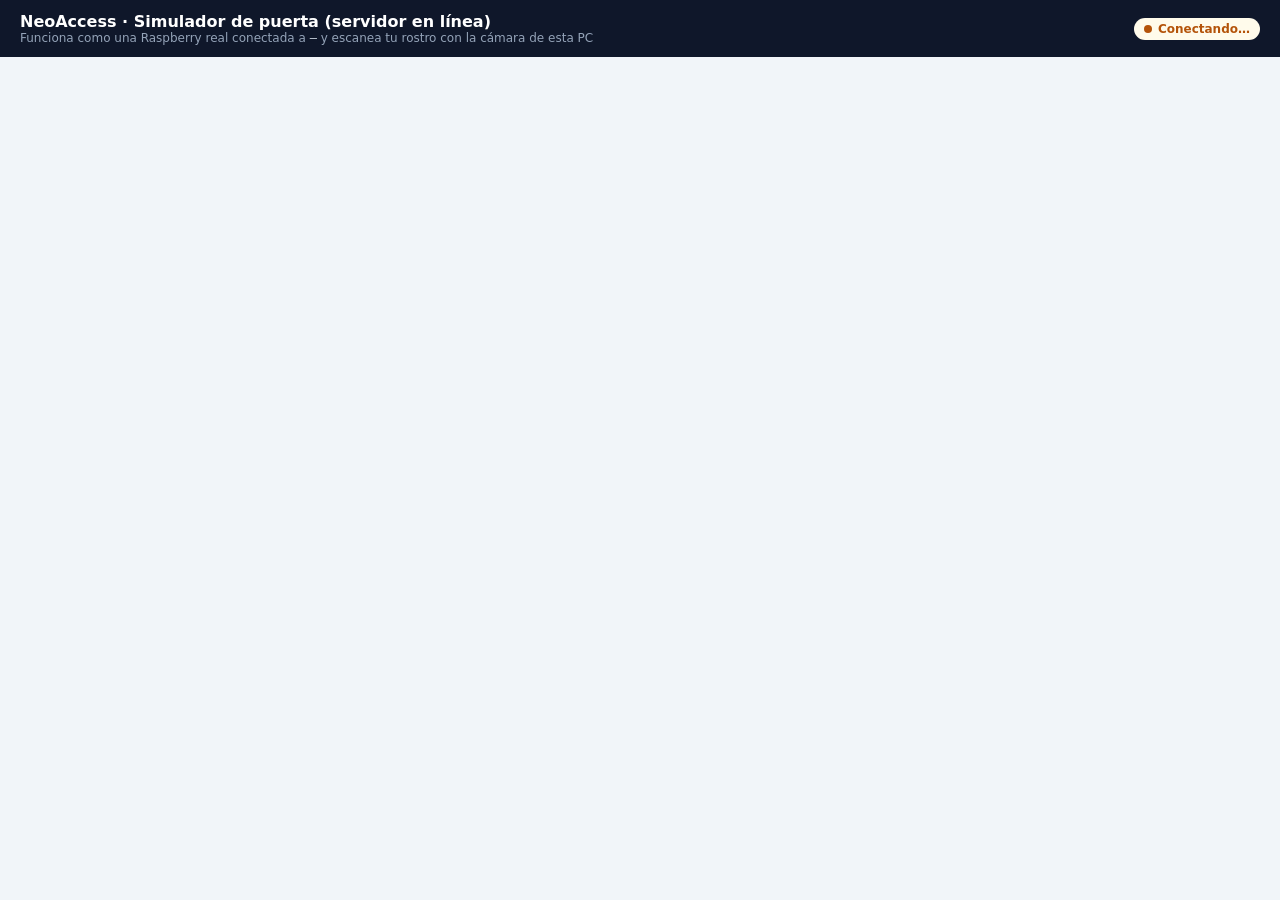
==== tools/simulador_servidor.html @ e0760919 "Simulador de puerta para el servidor en línea con escaneo real de rostro; importar base al servidor;" ====
<!DOCTYPE html>
<html lang="es">
<head>
<meta charset="utf-8">
<meta name="viewport" content="width=device-width, initial-scale=1">
<title>NeoAccess · Simulador (servidor en línea)</title>
<style>

  :root { --bg:#f1f5f9; --card:#fff; --line:#e2e8f0; --text:#0f172a; --muted:#64748b;
          --ok:#059669; --ok-bg:#ecfdf5; --bad:#dc2626; --bad-bg:#fef2f2; --warn:#b45309; --warn-bg:#fffbeb; }
  * { box-sizing:border-box; }
  body { margin:0; font-family: system-ui, -apple-system, "Segoe UI", Roboto, sans-serif; background:var(--bg); color:var(--text); font-size:14px; }
  header { background:#0f172a; color:#fff; padding:12px 20px; display:flex; align-items:center; gap:12px; flex-wrap:wrap; }
  header h1 { font-size:16px; margin:0; font-weight:700; }
  header .sub { color:#94a3b8; font-size:12px; }
  header .der { margin-left:auto; display:flex; gap:8px; align-items:center; flex-wrap:wrap; }
  main { display:grid; grid-template-columns: 300px 1fr 340px; gap:16px; padding:16px 20px; max-width:1400px; margin:0 auto; }
  @media (max-width:1100px) { main { grid-template-columns:1fr; } }
  .card { background:var(--card); border:1px solid var(--line); border-radius:12px; padding:16px; }
  .card h2 { font-size:13px; margin:0 0 10px; text-transform:uppercase; letter-spacing:.04em; color:var(--muted); }
  select, input, button { font:inherit; }
  select, input[type=text], input[type=time] { padding:7px 9px; border:1px solid #cbd5e1; border-radius:8px; background:#fff; }
  button { cursor:pointer; border-radius:8px; border:1px solid #cbd5e1; background:#fff; padding:7px 12px; }
  button:hover { background:#f8fafc; }
  button.prim { background:#0f172a; color:#fff; border-color:#0f172a; }
  button.prim:hover { background:#1e293b; }
  .chip { display:inline-flex; align-items:center; gap:6px; padding:4px 10px; border-radius:999px; font-size:12px; font-weight:600; }
  .chip .p { width:8px; height:8px; border-radius:50%; background:currentColor; }
  .on { background:var(--ok-bg); color:var(--ok); } .off { background:var(--bad-bg); color:var(--bad); } .wait { background:var(--warn-bg); color:var(--warn); }

  /* Puerta */
  .marco { margin:4px auto 0; z-index:1; width:190px; height:290px; border:10px solid #475569; border-bottom:0; border-radius:6px 6px 0 0; position:relative; background:#cbd5e1; perspective:600px; }
  .hoja { position:absolute; inset:0; background:linear-gradient(135deg,#94a3b8,#64748b); transform-origin:left center; transition:transform .6s ease; display:flex; align-items:center; justify-content:flex-end; padding-right:14px; }
  .hoja::before { content:""; position:absolute; inset:18px 18px 150px; border:2px solid rgba(255,255,255,.25); border-radius:4px; }
  .hoja::after { content:""; position:absolute; inset:160px 18px 18px; border:2px solid rgba(255,255,255,.25); border-radius:4px; }
  .abierta .hoja { transform:rotateY(-62deg); }
  .manija { width:10px; height:34px; border-radius:6px; background:#e2e8f0; box-shadow:0 1px 2px rgba(0,0,0,.4); }
  .lector { position:absolute; top:40px; right:-58px; width:44px; height:70px; background:#1e293b; border-radius:8px; display:flex; flex-direction:column; align-items:center; justify-content:space-around; padding:6px 0; }
  .cam { width:14px; height:14px; border-radius:50%; background:#0b1220; border:2px solid #334155; }
  .leds { display:flex; gap:6px; }
  .led { width:10px; height:10px; border-radius:50%; background:#334155; }
  .led.verde.encendido { background:#22c55e; box-shadow:0 0 10px #22c55e; }
  .led.rojo.encendido { background:#ef4444; box-shadow:0 0 10px #ef4444; }
  .estado-puerta { text-align:center; font-weight:700; font-size:15px; position:relative; z-index:2; background:#fff; padding-top:6px; }
  .fila { display:flex; gap:8px; align-items:center; flex-wrap:wrap; margin-top:10px; }
  .dato { display:flex; justify-content:space-between; font-size:12px; padding:4px 0; border-bottom:1px dashed var(--line); }
  .dato span:first-child { color:var(--muted); }
  code { font-family: ui-monospace, Consolas, monospace; font-size:12px; }

  /* Personas */
  .tabs { display:flex; gap:6px; margin-bottom:10px; flex-wrap:wrap; }
  .tabs button.activo { background:#0f172a; color:#fff; border-color:#0f172a; }
  .lista { max-height:430px; overflow:auto; border:1px solid var(--line); border-radius:10px; }
  .persona { display:flex; align-items:center; gap:10px; padding:9px 12px; border-bottom:1px solid var(--line); }
  .persona:last-child { border-bottom:0; }
  .persona .n { font-weight:600; }
  .persona .m { color:var(--muted); font-size:12px; }
  .persona button { margin-left:auto; white-space:nowrap; }
  .tag { font-size:10px; padding:2px 6px; border-radius:6px; background:#eef2ff; color:#4338ca; font-weight:600; }
  .tag.gris { background:#f1f5f9; color:#64748b; }
  .hora-box { background:#f8fafc; border:1px solid var(--line); border-radius:10px; padding:10px 12px; margin-bottom:12px; }
  .hora-box label { margin-right:12px; }

  /* Resultado y bitácora */
  .resultado { border-radius:10px; padding:12px; margin-bottom:12px; display:none; }
  .resultado.permitido { display:block; background:var(--ok-bg); border:1px solid #a7f3d0; }
  .resultado.denegado { display:block; background:var(--bad-bg); border:1px solid #fecaca; }
  .resultado .t { font-weight:700; font-size:15px; }
  .bit { max-height:300px; overflow:auto; }
  .ev { padding:7px 0; border-bottom:1px solid var(--line); font-size:12px; }
  .ev .h { color:var(--muted); font-family:ui-monospace,Consolas,monospace; margin-right:6px; }
  .ev .d { color:var(--muted); margin-top:2px; }
  .ev.permitido .tt { color:var(--ok); } .ev.denegado .tt { color:var(--bad); } .ev.aviso .tt { color:var(--warn); } .ev.remoto .tt { color:#4338ca; }
  table { width:100%; border-collapse:collapse; font-size:12px; }
  td, th { padding:5px 4px; border-bottom:1px solid var(--line); text-align:left; vertical-align:top; }
  th { color:var(--muted); font-weight:600; }
  tr.ahora td { background:var(--ok-bg); }
  .nota { font-size:11px; color:var(--muted); margin-top:8px; }
  /* Cámara */
  .camara { position:relative; background:#0b1220; border-radius:10px; overflow:hidden; aspect-ratio:4/3; }
  .camara video { width:100%; height:100%; object-fit:cover; transform:scaleX(-1); }
  .camara .aviso { position:absolute; inset:0; display:flex; align-items:center; justify-content:center; color:#cbd5e1; text-align:center; padding:20px; font-size:13px; }
  .camara .cuenta { position:absolute; inset:0; display:none; align-items:center; justify-content:center; font-size:72px; font-weight:800; color:#fff; text-shadow:0 2px 10px rgba(0,0,0,.6); }
  .camara.escaneando { outline:4px solid #38bdf8; outline-offset:-4px; }
  .barra { height:4px; background:#38bdf8; width:0; transition:width .2s linear; }
  details summary { cursor:pointer; font-weight:600; margin:14px 0 8px; }
  #config-box { max-width:720px; margin:30px auto; }
  #config-box textarea { width:100%; min-height:180px; font-family:ui-monospace,Consolas,monospace; font-size:12px; padding:10px; border:1px solid #cbd5e1; border-radius:8px; margin-top:8px; }
  ol li { margin:4px 0; }
</style>
</head>
<body>
<header>
  <div>
    <h1>NeoAccess · Simulador de puerta (servidor en línea)</h1>
    <div class="sub">Funciona como una Raspberry real conectada a <code id="h-srv" style="color:#cbd5e1">—</code> y escanea tu rostro con la cámara de esta PC</div>
  </div>
  <div class="der">
    <button id="btn-cambiar" style="display:none">🔁 Cambiar puerta</button>
    <span id="chip-red" class="chip wait"><span class="p"></span><span>Conectando…</span></span>
  </div>
</header>

<!-- Sin configurar: pegar el config.json del panel -->
<section id="config-box" class="card" style="display:none">
  <h2>Conectar esta puerta simulada al servidor</h2>
  <ol>
    <li>Entra al panel del servidor (<code>https://stem.itsoeh.edu.mx</code>) como administrador.</li>
    <li><b>Dispositivos → Agregar</b>: ID que empiece con <code>SIM-</code> (p. ej. <code>SIM-LCS</code>) y el laboratorio que quieras simular.</li>
    <li>En esa puerta pulsa <b>Vincular</b> y descarga el <code>config.json</code>.</li>
    <li>Elige el archivo aquí o pega su contenido:</li>
  </ol>
  <input type="file" id="config-archivo" accept=".json,application/json">
  <textarea id="config-texto" placeholder='{"dispositivo_id": "SIM-LCS", "token_api": "...", "servidor_url": "https://stem.itsoeh.edu.mx", ...}'></textarea>
  <div class="fila">
    <button class="prim" id="btn-config">Conectar</button>
    <button id="btn-config-cancelar" style="display:none">Cancelar</button>
    <span id="config-error" style="color:var(--bad)"></span>
  </div>
  <p class="nota">El config.json tiene el token de la puerta: se guarda solo en esta PC (tools/simulador_servidor_datos/, fuera de Git).</p>
</section>

<main id="principal" style="display:none">
  <!-- Puerta -->
  <section class="card">
    <h2>La puerta</h2>
    <div id="marco" class="marco">
      <div class="hoja"><div class="manija"></div></div>
      <div class="lector"><div class="cam" title="Cámara"></div><div class="leds"><div id="led-v" class="led verde"></div><div id="led-r" class="led rojo"></div></div></div>
    </div>
    <div id="estado-puerta" class="estado-puerta">🔒 Bloqueada</div>
    <div style="margin-top:14px">
      <div class="dato"><span>Dispositivo</span><code id="d-id">—</code></div>
      <div class="dato"><span>Laboratorio</span><code id="d-lab">—</code></div>
      <div class="dato"><span>Rostros en la copia local</span><span id="d-rostros">—</span></div>
      <div class="dato"><span>Pendientes por enviar</span><span id="d-pend">0</span></div>
      <div class="dato"><span>Última sincronización</span><span id="d-sync">—</span></div>
      <div class="dato"><span>Motor facial</span><span id="d-motor">—</span></div>
    </div>
    <div class="fila">
      <button id="btn-red">📴 Desconectar Wi-Fi</button>
      <button id="btn-sync">🔄 Sincronizar</button>
    </div>
    <p class="nota">Desde el panel del servidor (Dispositivos → 🔑) puedes abrir esta puerta a distancia y verás cómo se abre aquí.</p>
  </section>

  <!-- Cámara -->
  <section class="card">
    <h2>Escanear rostro</h2>
    <div class="hora-box">
      <label><input type="radio" name="modo" value="real" checked> Hora real</label>
      <label><input type="radio" name="modo" value="personalizado"> Simular día y hora:</label>
      <select id="dia"></select>
      <input type="time" id="hora" value="08:00">
      <div class="nota">La decisión usa el día y hora elegidos; el registro en la plataforma se guarda con la hora real.</div>
    </div>
    <div id="camara" class="camara">
      <video id="video" autoplay playsinline muted></video>
      <div id="cam-aviso" class="aviso">Pulsa “Encender cámara”.</div>
      <div id="cuenta" class="cuenta"></div>
    </div>
    <div class="barra" id="barra"></div>
    <div class="fila">
      <button id="btn-camara">📷 Encender cámara</button>
      <button class="prim" id="btn-escanear" disabled>🙂 Escanear rostro</button>
    </div>
    <div id="scan-estado" class="nota"></div>
    <p class="nota">Igual que la puerta: cuenta regresiva de 3 s, toma la foto y busca tu rostro hasta 8 s. La foto no se guarda: solo se compara su vector con los rostros registrados en el servidor.</p>

    <details>
      <summary>Sin cámara: elegir quién llega</summary>
      <div class="fila" style="margin:0 0 10px">
        <input type="text" id="buscar" placeholder="Buscar por nombre, matrícula o grupo…" style="flex:1; min-width:200px">
        <button id="btn-desconocido">👤 Persona desconocida</button>
      </div>
      <div class="lista" id="lista"></div>
      <p class="nota">Solo aparecen quienes tienen rostro registrado en el servidor (es lo que la puerta descarga).</p>
    </details>
  </section>

  <!-- Resultado, bitácora, horario -->
  <section>
    <div id="resultado" class="resultado"></div>
    <div class="card" style="margin-bottom:16px">
      <h2>Lo que va pasando</h2>
      <div class="bit" id="bitacora"></div>
    </div>
    <div class="card">
      <h2>Clases en este laboratorio</h2>
      <div id="horario" class="bit"></div>
    </div>
  </section>
</main>

<script>
const $ = id => document.getElementById(id);
const esc = s => String(s ?? "").replace(/[&<>"']/g, c => ({ "&":"&amp;", "<":"&lt;", ">":"&gt;", '"':"&quot;", "'":"&#39;" }[c]));
const TIPOS = { docente: "Docente", alumno: "Alumno", personal_limpieza: "Limpieza" };
let PERSONAS = [], ESTADO = null, DIAS = [], STREAM = null, ESCANEANDO = false, CAMBIANDO = false, ROSTROS = -1;

async function api(ruta, cuerpo) {
  const r = await fetch(ruta, cuerpo === undefined ? {} : { method: "POST", headers: { "Content-Type": "application/json" }, body: JSON.stringify(cuerpo) });
  const d = await r.json();
  if (!r.ok) throw new Error(d.error || r.statusText);
  return d;
}
const esperar = ms => new Promise(r => setTimeout(r, ms));

function momento() {
  const modo = document.querySelector('input[name="modo"]:checked').value;
  return { modo, dia: $("dia").value, hora: $("hora").value || "08:00" };
}

// ---------- config.json de la puerta ----------
$("config-archivo").onchange = async e => { const f = e.target.files[0]; if (f) $("config-texto").value = await f.text(); };
$("btn-config").onclick = async () => {
  $("config-error").textContent = "";
  try {
    await api("/api/config", { texto: $("config-texto").value });
    $("config-texto").value = ""; CAMBIANDO = false; ROSTROS = -1; refrescar();
  } catch (e) { $("config-error").textContent = e.message; }
};
$("btn-cambiar").onclick = () => { CAMBIANDO = true; refrescar(); };
$("btn-config-cancelar").onclick = () => { CAMBIANDO = false; refrescar(); };

// ---------- cámara ----------
$("btn-camara").onclick = async () => {
  if (STREAM) {
    STREAM.getTracks().forEach(t => t.stop()); STREAM = null; $("video").srcObject = null;
    $("cam-aviso").style.display = "flex"; $("cam-aviso").textContent = "Cámara apagada.";
    $("btn-camara").textContent = "📷 Encender cámara"; $("btn-escanear").disabled = true; return;
  }
  try {
    STREAM = await navigator.mediaDevices.getUserMedia({ video: { width: 640, height: 480 }, audio: false });
    $("video").srcObject = STREAM; $("cam-aviso").style.display = "none";
    $("btn-camara").textContent = "⏹ Apagar cámara"; $("btn-escanear").disabled = false;
  } catch (e) { $("cam-aviso").textContent = "No se pudo usar la cámara (" + e.message + "). Usa la opción sin cámara."; }
};

function foto() {
  const v = $("video"), c = document.createElement("canvas");
  c.width = v.videoWidth || 640; c.height = v.videoHeight || 480;
  c.getContext("2d").drawImage(v, 0, 0, c.width, c.height);
  return c.toDataURL("image/jpeg", 0.85);
}

$("btn-escanear").onclick = async () => {
  if (ESCANEANDO || !STREAM) return;
  ESCANEANDO = true; $("btn-escanear").disabled = true; $("resultado").className = "resultado";
  const cuenta = $("cuenta"), estado = $("scan-estado");
  try {
    cuenta.style.display = "flex";
    for (let i = 3; i > 0; i--) { cuenta.textContent = i; estado.textContent = "Mira a la cámara…"; await esperar(1000); }
    cuenta.style.display = "none";
    $("camara").classList.add("escaneando");
    const inicio = Date.now(), fin = inicio + 8000;
    let r = null;
    while (Date.now() < fin) {
      $("barra").style.width = Math.min(100, (Date.now() - inicio) / 80) + "%";
      estado.textContent = "Buscando rostro…";
      r = await api("/api/escanear", { imagen: foto(), ...momento() });
      if (r.rostro) break;
      await esperar(250);
    }
    if (!r || !r.rostro) { estado.textContent = "No se detectó ningún rostro. Acércate a la cámara y busca buena luz."; return; }
    estado.textContent = "";
    mostrarResultado(r, `Similitud ${r.similitud} · mínimo para reconocer ${r.umbral}`);
  } catch (e) { estado.textContent = "Error: " + e.message; }
  finally {
    cuenta.style.display = "none"; $("camara").classList.remove("escaneando"); $("barra").style.width = "0";
    ESCANEANDO = false; $("btn-escanear").disabled = !STREAM; refrescar();
  }
};

function mostrarResultado(r, extra) {
  const el = $("resultado");
  el.className = "resultado " + r.resultado;
  el.innerHTML = `<div class="t">${r.resultado === "permitido" ? "✅ Acceso permitido" : "⛔ Acceso denegado"}</div>
    <div style="margin-top:4px"><strong>${esc(r.nombre)}</strong> · ${esc(r.momento)}</div>
    <div style="margin-top:4px">${esc(r.motivo)}</div>
    ${extra ? `<div class="nota">${esc(extra)}</div>` : ""}
    <div class="nota">${r.enviado ? "📡 Ya está registrado en la plataforma." : "📦 Sin conexión: quedó guardado y se enviará al reconectar."}</div>`;
}

// ---------- sin cámara ----------
async function cargarPersonas() {
  const d = await api("/api/personas");
  PERSONAS = d.personas;
  if (!DIAS.length) {
    DIAS = d.dias;
    $("dia").innerHTML = DIAS.map(x => `<option>${x}</option>`).join("");
    $("dia").selectedIndex = (new Date().getDay() + 6) % 7;
  }
  pintarPersonas();
}
function pintarPersonas() {
  const q = $("buscar").value.trim().toLowerCase();
  const lista = PERSONAS.filter(p => !q || [p.nombre_completo, p.matricula_clave, p.grupo_id, p.id].some(v => String(v || "").toLowerCase().includes(q)));
  $("lista").innerHTML = lista.length ? lista.map(p => `
    <div class="persona">
      <div><div class="n">${esc(p.nombre_completo)}</div>
        <div class="m">${TIPOS[p.tipo] || esc(p.tipo)} · ${esc(p.matricula_clave || p.id)}${p.grupo_id ? " · " + esc(p.grupo_id) : ""}</div></div>
      <button data-id="${esc(p.id)}">Llega a la puerta</button>
    </div>`).join("") : '<div class="persona m">Nadie con rostro registrado (o nadie coincide con la búsqueda).</div>';
}
async function presentar(usuario_id) {
  try { mostrarResultado(await api("/api/presentar", { usuario_id, ...momento() })); refrescar(); }
  catch (e) { alert("No se pudo simular: " + e.message); }
}
$("lista").addEventListener("click", e => { const b = e.target.closest("button[data-id]"); if (b) presentar(b.dataset.id); });
$("btn-desconocido").onclick = () => presentar(null);
$("buscar").oninput = pintarPersonas;

// ---------- estado ----------
function pintarEstado(s) {
  ESTADO = s;
  const verConfig = !s.configurado || CAMBIANDO;
  $("config-box").style.display = verConfig ? "block" : "none";
  $("principal").style.display = verConfig ? "none" : "grid";
  $("btn-config-cancelar").style.display = s.configurado ? "" : "none";
  $("btn-cambiar").style.display = s.configurado && !CAMBIANDO ? "" : "none";
  const chip = $("chip-red");
  if (!s.configurado) { chip.className = "chip wait"; chip.lastElementChild.textContent = "Sin configurar"; return; }
  $("h-srv").textContent = s.servidor;
  $("marco").classList.toggle("abierta", s.abierta);
  $("estado-puerta").textContent = s.abierta ? "🔓 Abierta" : "🔒 Bloqueada";
  $("led-v").classList.toggle("encendido", s.led === "verde");
  $("led-r").classList.toggle("encendido", s.led === "rojo");
  chip.className = "chip " + (s.sin_red ? "off" : s.en_linea ? "on" : "wait");
  chip.lastElementChild.textContent = s.sin_red ? "Wi-Fi desconectado" : s.en_linea ? "En línea con el servidor" : "Buscando servidor…";
  $("btn-red").textContent = s.sin_red ? "📶 Reconectar Wi-Fi" : "📴 Desconectar Wi-Fi";
  $("d-id").textContent = s.dispositivo_id;
  $("d-lab").textContent = s.laboratorio;
  $("d-rostros").textContent = s.rostros_en_cache;
  $("d-pend").textContent = s.pendientes;
  $("d-sync").textContent = s.ultima_sincronizacion || "—";
  $("d-motor").textContent = s.motor;
  if (s.rostros_en_cache !== ROSTROS) { ROSTROS = s.rostros_en_cache; cargarPersonas(); }
  $("bitacora").innerHTML = s.bitacora.map(e => `<div class="ev ${esc(e.tipo)}"><span class="h">${esc(e.hora)}</span><span class="tt">${esc(e.titulo)}</span>${e.detalle ? `<div class="d">${esc(e.detalle)}</div>` : ""}</div>`).join("");
  const hoy = DIAS[(new Date().getDay() + 6) % 7];
  const hhmm = new Date().toTimeString().slice(0, 5);
  $("horario").innerHTML = s.horarios.length ? `<table><tr><th>Día</th><th>Hora</th><th>Materia / grupo</th></tr>${s.horarios.map(h => {
    const ahora = h.dia_semana === hoy && h.hora_inicio <= hhmm && hhmm <= h.hora_fin;
    return `<tr class="${ahora ? "ahora" : ""}"><td>${esc(h.dia_semana)}</td><td>${esc(h.hora_inicio)}–${esc(h.hora_fin)}</td><td>${esc(h.materia)}<div class="nota" style="margin:0">${esc(h.grupo_id || "Libre")}</div></td></tr>`;
  }).join("")}</table>` : '<p class="nota">Sin horarios (o la puerta aún no se sincroniza).</p>';
}
async function refrescar() { try { pintarEstado(await api("/api/estado")); } catch (e) { /* simulador cerrado */ } }

$("btn-red").onclick = async () => { await api("/api/red", { cortar: !ESTADO?.sin_red }); refrescar(); };
$("btn-sync").onclick = async () => { await api("/api/sincronizar", {}); refrescar(); };

refrescar();
setInterval(refrescar, 1000);
</script>
</body>
</html>
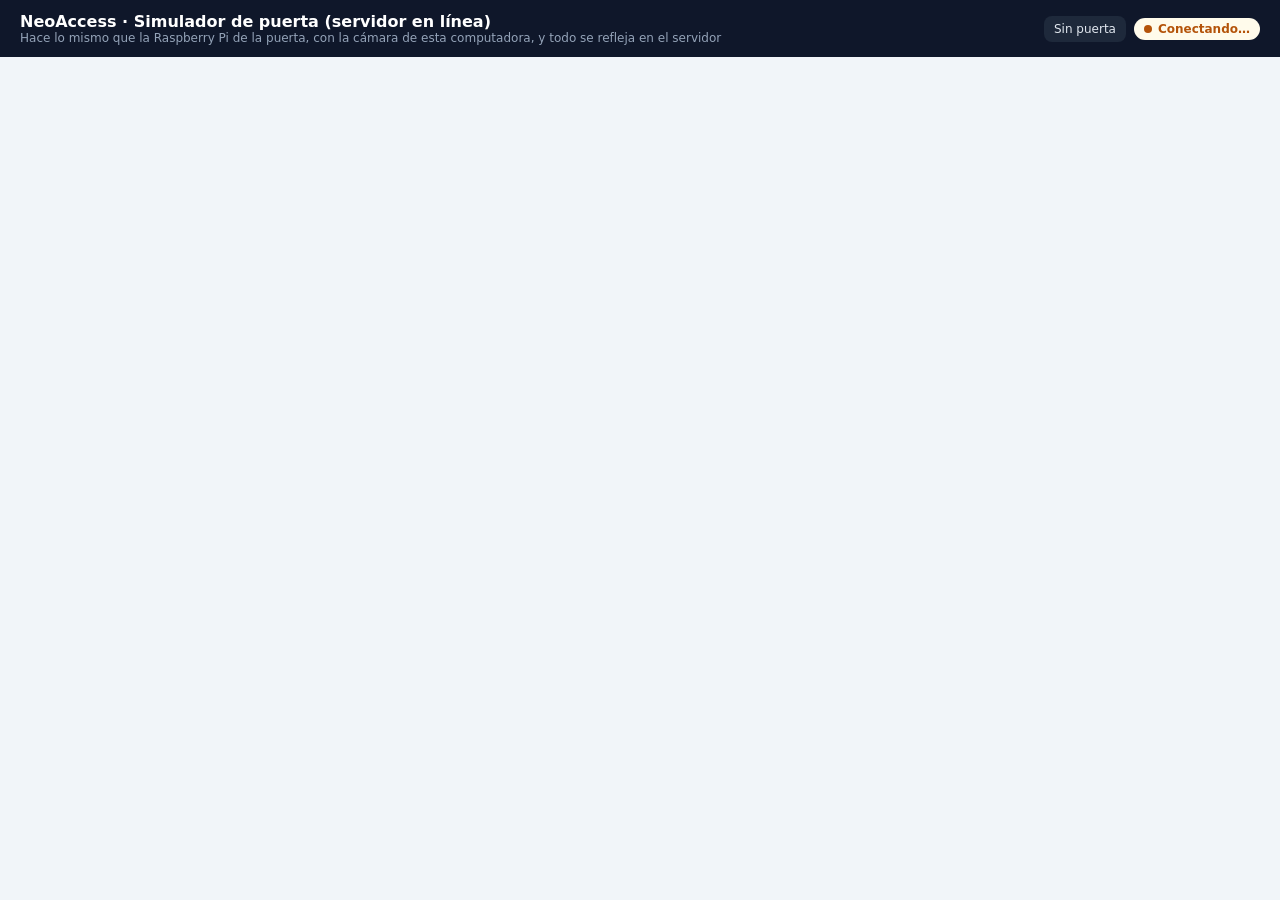
==== commit 76fadbf1: "Simulador del servidor con el mismo diseño del simulador de puerta Lista de personas con 'Pasar fren" ====
--- a/tools/simulador_servidor.html
+++ b/tools/simulador_servidor.html
@@ -3,9 +3,8 @@
 <head>
 <meta charset="utf-8">
 <meta name="viewport" content="width=device-width, initial-scale=1">
-<title>NeoAccess · Simulador (servidor en línea)</title>
+<title>NeoAccess · Simulador de puerta (servidor)</title>
 <style>
-
   :root { --bg:#f1f5f9; --card:#fff; --line:#e2e8f0; --text:#0f172a; --muted:#64748b;
           --ok:#059669; --ok-bg:#ecfdf5; --bad:#dc2626; --bad-bg:#fef2f2; --warn:#b45309; --warn-bg:#fffbeb; }
   * { box-sizing:border-box; }
@@ -14,14 +13,18 @@
   header h1 { font-size:16px; margin:0; font-weight:700; }
   header .sub { color:#94a3b8; font-size:12px; }
   header .der { margin-left:auto; display:flex; gap:8px; align-items:center; flex-wrap:wrap; }
+  header .puerta-chip { background:#1e293b; color:#e2e8f0; border-radius:8px; padding:6px 10px; font-size:12px; }
+  header button { background:#1e293b; color:#e2e8f0; border-color:#334155; }
+  header button:hover { background:#334155; }
   main { display:grid; grid-template-columns: 300px 1fr 340px; gap:16px; padding:16px 20px; max-width:1400px; margin:0 auto; }
   @media (max-width:1100px) { main { grid-template-columns:1fr; } }
   .card { background:var(--card); border:1px solid var(--line); border-radius:12px; padding:16px; }
   .card h2 { font-size:13px; margin:0 0 10px; text-transform:uppercase; letter-spacing:.04em; color:var(--muted); }
-  select, input, button { font:inherit; }
+  select, input, button, textarea { font:inherit; }
   select, input[type=text], input[type=time] { padding:7px 9px; border:1px solid #cbd5e1; border-radius:8px; background:#fff; }
   button { cursor:pointer; border-radius:8px; border:1px solid #cbd5e1; background:#fff; padding:7px 12px; }
   button:hover { background:#f8fafc; }
+  button:disabled { opacity:.5; cursor:default; }
   button.prim { background:#0f172a; color:#fff; border-color:#0f172a; }
   button.prim:hover { background:#1e293b; }
   .chip { display:inline-flex; align-items:center; gap:6px; padding:4px 10px; border-radius:999px; font-size:12px; font-weight:600; }
@@ -37,15 +40,16 @@
   .manija { width:10px; height:34px; border-radius:6px; background:#e2e8f0; box-shadow:0 1px 2px rgba(0,0,0,.4); }
   .lector { position:absolute; top:40px; right:-58px; width:44px; height:70px; background:#1e293b; border-radius:8px; display:flex; flex-direction:column; align-items:center; justify-content:space-around; padding:6px 0; }
   .cam { width:14px; height:14px; border-radius:50%; background:#0b1220; border:2px solid #334155; }
+  .cam.activa { background:#38bdf8; box-shadow:0 0 10px #38bdf8; }
   .leds { display:flex; gap:6px; }
   .led { width:10px; height:10px; border-radius:50%; background:#334155; }
   .led.verde.encendido { background:#22c55e; box-shadow:0 0 10px #22c55e; }
   .led.rojo.encendido { background:#ef4444; box-shadow:0 0 10px #ef4444; }
   .estado-puerta { text-align:center; font-weight:700; font-size:15px; position:relative; z-index:2; background:#fff; padding-top:6px; }
   .fila { display:flex; gap:8px; align-items:center; flex-wrap:wrap; margin-top:10px; }
-  .dato { display:flex; justify-content:space-between; font-size:12px; padding:4px 0; border-bottom:1px dashed var(--line); }
+  .dato { display:flex; justify-content:space-between; gap:8px; font-size:12px; padding:4px 0; border-bottom:1px dashed var(--line); }
   .dato span:first-child { color:var(--muted); }
-  code { font-family: ui-monospace, Consolas, monospace; font-size:12px; }
+  code { font-family: ui-monospace, Consolas, monospace; font-size:12px; word-break:break-all; }
 
   /* Personas */
   .tabs { display:flex; gap:6px; margin-bottom:10px; flex-wrap:wrap; }
@@ -57,7 +61,6 @@
   .persona .m { color:var(--muted); font-size:12px; }
   .persona button { margin-left:auto; white-space:nowrap; }
   .tag { font-size:10px; padding:2px 6px; border-radius:6px; background:#eef2ff; color:#4338ca; font-weight:600; }
-  .tag.gris { background:#f1f5f9; color:#64748b; }
   .hora-box { background:#f8fafc; border:1px solid var(--line); border-radius:10px; padding:10px 12px; margin-bottom:12px; }
   .hora-box label { margin-right:12px; }
 
@@ -76,32 +79,41 @@
   th { color:var(--muted); font-weight:600; }
   tr.ahora td { background:var(--ok-bg); }
   .nota { font-size:11px; color:var(--muted); margin-top:8px; }
-  /* Cámara */
-  .camara { position:relative; background:#0b1220; border-radius:10px; overflow:hidden; aspect-ratio:4/3; }
+
+  /* Conectar la puerta */
+  #config-box { max-width:720px; margin:30px auto; }
+  #config-box textarea { width:100%; min-height:170px; font-family:ui-monospace,Consolas,monospace; font-size:12px; padding:10px; border:1px solid #cbd5e1; border-radius:8px; margin-top:8px; }
+  ol li { margin:4px 0; }
+
+  /* Ventana de la cámara */
+  .velo { position:fixed; inset:0; background:rgba(15,23,42,.7); display:none; align-items:center; justify-content:center; z-index:50; padding:16px; }
+  .velo.visible { display:flex; }
+  .ventana { background:#fff; border-radius:14px; width:min(560px,100%); padding:16px; box-shadow:0 20px 50px rgba(0,0,0,.35); }
+  .ventana h3 { margin:0 0 2px; font-size:15px; }
+  .camara { position:relative; background:#0b1220; border-radius:10px; overflow:hidden; aspect-ratio:4/3; margin-top:10px; }
   .camara video { width:100%; height:100%; object-fit:cover; transform:scaleX(-1); }
   .camara .aviso { position:absolute; inset:0; display:flex; align-items:center; justify-content:center; color:#cbd5e1; text-align:center; padding:20px; font-size:13px; }
-  .camara .cuenta { position:absolute; inset:0; display:none; align-items:center; justify-content:center; font-size:72px; font-weight:800; color:#fff; text-shadow:0 2px 10px rgba(0,0,0,.6); }
-  .camara.escaneando { outline:4px solid #38bdf8; outline-offset:-4px; }
-  .barra { height:4px; background:#38bdf8; width:0; transition:width .2s linear; }
-  details summary { cursor:pointer; font-weight:600; margin:14px 0 8px; }
-  #config-box { max-width:720px; margin:30px auto; }
-  #config-box textarea { width:100%; min-height:180px; font-family:ui-monospace,Consolas,monospace; font-size:12px; padding:10px; border:1px solid #cbd5e1; border-radius:8px; margin-top:8px; }
-  ol li { margin:4px 0; }
+  .camara .guia { position:absolute; left:50%; top:46%; width:44%; aspect-ratio:3/4; transform:translate(-50%,-50%); border:3px dashed rgba(255,255,255,.55); border-radius:50%; }
+  .camara .cuenta { position:absolute; inset:0; display:none; align-items:center; justify-content:center; font-size:84px; font-weight:800; color:#fff; text-shadow:0 2px 12px rgba(0,0,0,.6); }
+  .camara.escaneando .guia { border-color:#38bdf8; border-style:solid; }
+  .barra { height:4px; background:#38bdf8; width:0; transition:width .2s linear; border-radius:2px; margin-top:6px; }
+  .ventana .estado { font-size:13px; margin-top:8px; min-height:18px; }
 </style>
 </head>
 <body>
 <header>
   <div>
     <h1>NeoAccess · Simulador de puerta (servidor en línea)</h1>
-    <div class="sub">Funciona como una Raspberry real conectada a <code id="h-srv" style="color:#cbd5e1">—</code> y escanea tu rostro con la cámara de esta PC</div>
+    <div class="sub">Hace lo mismo que la Raspberry Pi de la puerta, con la cámara de esta computadora, y todo se refleja en el servidor</div>
   </div>
   <div class="der">
+    <span class="puerta-chip" id="h-puerta">Sin puerta</span>
     <button id="btn-cambiar" style="display:none">🔁 Cambiar puerta</button>
     <span id="chip-red" class="chip wait"><span class="p"></span><span>Conectando…</span></span>
   </div>
 </header>
 
-<!-- Sin configurar: pegar el config.json del panel -->
+<!-- Sin configurar: pegar el config.json de la puerta (panel del servidor) -->
 <section id="config-box" class="card" style="display:none">
   <h2>Conectar esta puerta simulada al servidor</h2>
   <ol>
@@ -126,16 +138,17 @@
     <h2>La puerta</h2>
     <div id="marco" class="marco">
       <div class="hoja"><div class="manija"></div></div>
-      <div class="lector"><div class="cam" title="Cámara"></div><div class="leds"><div id="led-v" class="led verde"></div><div id="led-r" class="led rojo"></div></div></div>
+      <div class="lector"><div id="lector-cam" class="cam" title="Cámara"></div><div class="leds"><div id="led-v" class="led verde"></div><div id="led-r" class="led rojo"></div></div></div>
     </div>
     <div id="estado-puerta" class="estado-puerta">🔒 Bloqueada</div>
     <div style="margin-top:14px">
       <div class="dato"><span>Dispositivo</span><code id="d-id">—</code></div>
       <div class="dato"><span>Laboratorio</span><code id="d-lab">—</code></div>
+      <div class="dato"><span>Servidor</span><code id="d-srv">—</code></div>
       <div class="dato"><span>Rostros en la copia local</span><span id="d-rostros">—</span></div>
       <div class="dato"><span>Pendientes por enviar</span><span id="d-pend">0</span></div>
       <div class="dato"><span>Última sincronización</span><span id="d-sync">—</span></div>
-      <div class="dato"><span>Motor facial</span><span id="d-motor">—</span></div>
+      <div class="dato"><span>Reconocimiento facial</span><span id="d-motor">—</span></div>
     </div>
     <div class="fila">
       <button id="btn-red">📴 Desconectar Wi-Fi</button>
@@ -144,38 +157,30 @@
     <p class="nota">Desde el panel del servidor (Dispositivos → 🔑) puedes abrir esta puerta a distancia y verás cómo se abre aquí.</p>
   </section>
 
-  <!-- Cámara -->
+  <!-- Quién llega -->
   <section class="card">
-    <h2>Escanear rostro</h2>
+    <h2>¿Quién llega a la puerta?</h2>
     <div class="hora-box">
       <label><input type="radio" name="modo" value="real" checked> Hora real</label>
       <label><input type="radio" name="modo" value="personalizado"> Simular día y hora:</label>
       <select id="dia"></select>
       <input type="time" id="hora" value="08:00">
       <div class="nota">La decisión usa el día y hora elegidos; el registro en la plataforma se guarda con la hora real.</div>
-    </div>
-    <div id="camara" class="camara">
-      <video id="video" autoplay playsinline muted></video>
-      <div id="cam-aviso" class="aviso">Pulsa “Encender cámara”.</div>
-      <div id="cuenta" class="cuenta"></div>
-    </div>
-    <div class="barra" id="barra"></div>
-    <div class="fila">
-      <button id="btn-camara">📷 Encender cámara</button>
-      <button class="prim" id="btn-escanear" disabled>🙂 Escanear rostro</button>
-    </div>
-    <div id="scan-estado" class="nota"></div>
-    <p class="nota">Igual que la puerta: cuenta regresiva de 3 s, toma la foto y busca tu rostro hasta 8 s. La foto no se guarda: solo se compara su vector con los rostros registrados en el servidor.</p>
-
-    <details>
-      <summary>Sin cámara: elegir quién llega</summary>
-      <div class="fila" style="margin:0 0 10px">
-        <input type="text" id="buscar" placeholder="Buscar por nombre, matrícula o grupo…" style="flex:1; min-width:200px">
-        <button id="btn-desconocido">👤 Persona desconocida</button>
-      </div>
-      <div class="lista" id="lista"></div>
-      <p class="nota">Solo aparecen quienes tienen rostro registrado en el servidor (es lo que la puerta descarga).</p>
-    </details>
+      <div style="margin-top:8px"><label><input type="checkbox" id="sin-camara"> Sin cámara: usar el rostro que ya tiene registrado</label></div>
+    </div>
+    <div class="fila" style="margin:0 0 10px">
+      <input type="text" id="buscar" placeholder="Buscar por nombre, matrícula o grupo…" style="flex:1; min-width:200px">
+      <button id="btn-cualquiera">📷 Escanear a quien sea</button>
+      <button id="btn-desconocido">👤 Persona desconocida</button>
+    </div>
+    <div class="tabs" id="tabs">
+      <button data-t="todos" class="activo">Todos</button>
+      <button data-t="docente">Docentes</button>
+      <button data-t="alumno">Alumnos</button>
+      <button data-t="personal_limpieza">Limpieza</button>
+    </div>
+    <div class="lista" id="lista"></div>
+    <p class="nota"><b>Pasar frente a la cámara</b> enciende la cámara de esta PC: la puerta decide con <b>tu cara real</b>, igual que la Raspberry. La lista son las personas con <span class="tag">rostro registrado</span> en el servidor (lo que la puerta descarga).</p>
   </section>
 
   <!-- Resultado, bitácora, horario -->
@@ -192,11 +197,34 @@
   </section>
 </main>
 
+<!-- Cámara -->
+<div id="velo" class="velo">
+  <div class="ventana">
+    <h3 id="cam-titulo">Pasar frente a la cámara</h3>
+    <div class="nota" style="margin:0" id="cam-sub">Acomoda tu cara dentro del óvalo.</div>
+    <div id="camara" class="camara">
+      <video id="video" autoplay playsinline muted></video>
+      <div class="guia"></div>
+      <div id="cam-aviso" class="aviso">Encendiendo la cámara…</div>
+      <div id="cuenta" class="cuenta"></div>
+    </div>
+    <div class="barra" id="barra"></div>
+    <div class="estado" id="cam-estado"></div>
+    <div class="fila" style="justify-content:flex-end">
+      <button id="btn-cam-cerrar">Cerrar</button>
+      <button class="prim" id="btn-cam-otra" style="display:none">🔁 Escanear otra vez</button>
+    </div>
+    <p class="nota">La foto solo vive en la memoria de esta PC: se convierte en un vector, se compara y se descarta. No se guarda ni se manda al servidor.</p>
+  </div>
+</div>
+
 <script>
 const $ = id => document.getElementById(id);
 const esc = s => String(s ?? "").replace(/[&<>"']/g, c => ({ "&":"&amp;", "<":"&lt;", ">":"&gt;", '"':"&quot;", "'":"&#39;" }[c]));
 const TIPOS = { docente: "Docente", alumno: "Alumno", personal_limpieza: "Limpieza" };
-let PERSONAS = [], ESTADO = null, DIAS = [], STREAM = null, ESCANEANDO = false, CAMBIANDO = false, ROSTROS = -1;
+const esperar = ms => new Promise(r => setTimeout(r, ms));
+let PERSONAS = [], FILTRO = "todos", ESTADO = null, DIAS = [], ROSTROS = -1, CAMBIANDO = false;
+let STREAM = null, ESPERADO = null, ESCANEANDO = false, CANCELADO = false;
 
 async function api(ruta, cuerpo) {
   const r = await fetch(ruta, cuerpo === undefined ? {} : { method: "POST", headers: { "Content-Type": "application/json" }, body: JSON.stringify(cuerpo) });
@@ -204,14 +232,164 @@
   if (!r.ok) throw new Error(d.error || r.statusText);
   return d;
 }
-const esperar = ms => new Promise(r => setTimeout(r, ms));
 
 function momento() {
   const modo = document.querySelector('input[name="modo"]:checked').value;
   return { modo, dia: $("dia").value, hora: $("hora").value || "08:00" };
 }
 
-// ---------- config.json de la puerta ----------
+// ---------- Personas ----------
+async function cargarPersonas() {
+  const d = await api("/api/personas");
+  PERSONAS = d.personas;
+  if (!DIAS.length) {
+    DIAS = d.dias;
+    $("dia").innerHTML = DIAS.map(x => `<option>${x}</option>`).join("");
+    $("dia").selectedIndex = (new Date().getDay() + 6) % 7;
+  }
+  pintarPersonas();
+}
+
+function pintarPersonas() {
+  const q = $("buscar").value.trim().toLowerCase();
+  const lista = PERSONAS.filter(p => (FILTRO === "todos" || p.tipo === FILTRO) &&
+    (!q || [p.nombre_completo, p.matricula_clave, p.grupo_id, p.id].some(v => String(v || "").toLowerCase().includes(q))));
+  $("lista").innerHTML = lista.length ? lista.map(p => `
+    <div class="persona">
+      <div>
+        <div class="n">${esc(p.nombre_completo)}</div>
+        <div class="m">${TIPOS[p.tipo] || esc(p.tipo)} · ${esc(p.matricula_clave || p.id)}${p.grupo_id ? " · " + esc(p.grupo_id) : ""}
+          <span class="tag">rostro registrado</span></div>
+      </div>
+      <button class="prim" data-id="${esc(p.id)}">Pasar frente a la cámara</button>
+    </div>`).join("") : `<div class="persona m">${PERSONAS.length ? "Nadie coincide con la búsqueda." : "Nadie tiene rostro registrado en el servidor todavía (Alumnos → Registrar rostro)."}</div>`;
+}
+
+function mostrarResultado(r, extra) {
+  const el = $("resultado");
+  el.className = "resultado " + r.resultado;
+  el.innerHTML = `<div class="t">${r.resultado === "permitido" ? "✅ Acceso permitido" : "⛔ Acceso denegado"}</div>
+    <div style="margin-top:4px"><strong>${esc(r.nombre)}</strong> · ${esc(r.momento)}</div>
+    <div style="margin-top:4px">${esc(r.motivo)}</div>
+    ${extra ? `<div class="nota">${extra}</div>` : ""}
+    <div class="nota">${r.enviado ? "📡 Ya está registrado en la plataforma." : "📦 Sin conexión: quedó guardado y se enviará al reconectar."}</div>`;
+}
+
+async function presentarSinCamara(usuario_id) {
+  try { mostrarResultado(await api("/api/presentar", { usuario_id, ...momento() })); refrescar(); }
+  catch (e) { alert("No se pudo simular: " + e.message); }
+}
+
+// ---------- Cámara ----------
+async function abrirCamara(persona) {
+  ESPERADO = persona;
+  $("cam-titulo").textContent = persona ? `${persona.nombre_completo} pasa frente a la cámara` : "Pasar frente a la cámara";
+  $("cam-sub").textContent = "Acomoda tu cara dentro del óvalo y mira a la cámara.";
+  $("cam-estado").textContent = "";
+  $("btn-cam-otra").style.display = "none";
+  $("velo").classList.add("visible");
+  $("lector-cam").classList.add("activa");
+  if (!STREAM) {
+    $("cam-aviso").style.display = "flex";
+    $("cam-aviso").textContent = "Encendiendo la cámara…";
+    try {
+      STREAM = await navigator.mediaDevices.getUserMedia({ video: { width: 640, height: 480 }, audio: false });
+      $("video").srcObject = STREAM;
+      await new Promise(r => $("video").onloadedmetadata = r);
+    } catch (e) {
+      $("cam-aviso").textContent = "No se pudo usar la cámara (" + e.message + "). Revisa el permiso del navegador o marca “Sin cámara”.";
+      return;
+    }
+  }
+  $("cam-aviso").style.display = "none";
+  escanear();
+}
+
+function cerrarCamara() {
+  CANCELADO = true;
+  $("velo").classList.remove("visible");
+  $("lector-cam").classList.remove("activa");
+  if (STREAM) { STREAM.getTracks().forEach(t => t.stop()); STREAM = null; $("video").srcObject = null; }
+}
+
+function foto() {
+  const v = $("video"), c = document.createElement("canvas");
+  c.width = v.videoWidth || 640; c.height = v.videoHeight || 480;
+  c.getContext("2d").drawImage(v, 0, 0, c.width, c.height);
+  return c.toDataURL("image/jpeg", 0.85);
+}
+
+async function escanear() {
+  if (ESCANEANDO || !STREAM) return;
+  ESCANEANDO = true; CANCELADO = false;
+  $("btn-cam-otra").style.display = "none";
+  const cuenta = $("cuenta"), estado = $("cam-estado");
+  try {
+    cuenta.style.display = "flex";
+    for (let i = 3; i > 0; i--) {
+      if (CANCELADO) return;
+      cuenta.textContent = i; estado.textContent = "La foto se toma al llegar a cero…"; await esperar(1000);
+    }
+    cuenta.style.display = "none";
+    $("camara").classList.add("escaneando");
+    const inicio = Date.now(), fin = inicio + 8000;
+    let r = null;
+    while (Date.now() < fin && !CANCELADO) {
+      $("barra").style.width = Math.min(100, (Date.now() - inicio) / 80) + "%";
+      estado.textContent = "📸 Buscando un rostro…";
+      r = await api("/api/escanear", { imagen: foto(), esperado: ESPERADO?.id || null, ...momento() });
+      if (r.rostro) break;
+      await esperar(250);
+    }
+    if (CANCELADO) return;
+    if (!r || !r.rostro) {
+      estado.innerHTML = "😕 No se vio ningún rostro. Acércate, quita lo que tape tu cara y busca buena luz.";
+      $("btn-cam-otra").style.display = "";
+      return;
+    }
+    let extra = `Similitud ${r.similitud} · mínimo para reconocer ${r.umbral}`;
+    if (r.esperado_nombre && r.coincide === false)
+      extra += `<br>⚠️ Se eligió a <b>${esc(r.esperado_nombre)}</b>, pero la cámara reconoció a <b>${esc(r.nombre)}</b>: manda la cara, igual que en la puerta real.`;
+    mostrarResultado(r, extra);
+    estado.innerHTML = r.resultado === "permitido"
+      ? `<span style="color:var(--ok);font-weight:700">✅ ${esc(r.nombre)}: acceso permitido</span>`
+      : `<span style="color:var(--bad);font-weight:700">⛔ ${esc(r.nombre)}: ${esc(r.motivo)}</span>`;
+    refrescar();
+    await esperar(2500);
+    if (!CANCELADO) cerrarCamara();
+  } catch (e) {
+    estado.textContent = "Error: " + e.message;
+    $("btn-cam-otra").style.display = "";
+  } finally {
+    cuenta.style.display = "none"; $("camara").classList.remove("escaneando"); $("barra").style.width = "0";
+    ESCANEANDO = false;
+  }
+}
+
+function pasar(persona) {
+  if ($("sin-camara").checked) return presentarSinCamara(persona ? persona.id : null);
+  abrirCamara(persona);
+}
+
+$("lista").addEventListener("click", e => {
+  const b = e.target.closest("button[data-id]");
+  if (b) pasar(PERSONAS.find(p => p.id === b.dataset.id));
+});
+$("btn-cualquiera").onclick = () => $("sin-camara").checked ? alert("Quita “Sin cámara” para escanear con la cámara.") : abrirCamara(null);
+$("btn-desconocido").onclick = () => presentarSinCamara(null);
+$("btn-cam-cerrar").onclick = cerrarCamara;
+$("btn-cam-otra").onclick = escanear;
+$("velo").onclick = e => { if (e.target === $("velo")) cerrarCamara(); };
+document.addEventListener("keydown", e => { if (e.key === "Escape" && $("velo").classList.contains("visible")) cerrarCamara(); });
+$("buscar").oninput = pintarPersonas;
+$("tabs").onclick = e => {
+  const b = e.target.closest("button"); if (!b) return;
+  FILTRO = b.dataset.t;
+  document.querySelectorAll("#tabs button").forEach(x => x.classList.toggle("activo", x === b));
+  pintarPersonas();
+};
+
+// ---------- Conectar la puerta ----------
 $("config-archivo").onchange = async e => { const f = e.target.files[0]; if (f) $("config-texto").value = await f.text(); };
 $("btn-config").onclick = async () => {
   $("config-error").textContent = "";
@@ -223,95 +401,7 @@
 $("btn-cambiar").onclick = () => { CAMBIANDO = true; refrescar(); };
 $("btn-config-cancelar").onclick = () => { CAMBIANDO = false; refrescar(); };
 
-// ---------- cámara ----------
-$("btn-camara").onclick = async () => {
-  if (STREAM) {
-    STREAM.getTracks().forEach(t => t.stop()); STREAM = null; $("video").srcObject = null;
-    $("cam-aviso").style.display = "flex"; $("cam-aviso").textContent = "Cámara apagada.";
-    $("btn-camara").textContent = "📷 Encender cámara"; $("btn-escanear").disabled = true; return;
-  }
-  try {
-    STREAM = await navigator.mediaDevices.getUserMedia({ video: { width: 640, height: 480 }, audio: false });
-    $("video").srcObject = STREAM; $("cam-aviso").style.display = "none";
-    $("btn-camara").textContent = "⏹ Apagar cámara"; $("btn-escanear").disabled = false;
-  } catch (e) { $("cam-aviso").textContent = "No se pudo usar la cámara (" + e.message + "). Usa la opción sin cámara."; }
-};
-
-function foto() {
-  const v = $("video"), c = document.createElement("canvas");
-  c.width = v.videoWidth || 640; c.height = v.videoHeight || 480;
-  c.getContext("2d").drawImage(v, 0, 0, c.width, c.height);
-  return c.toDataURL("image/jpeg", 0.85);
-}
-
-$("btn-escanear").onclick = async () => {
-  if (ESCANEANDO || !STREAM) return;
-  ESCANEANDO = true; $("btn-escanear").disabled = true; $("resultado").className = "resultado";
-  const cuenta = $("cuenta"), estado = $("scan-estado");
-  try {
-    cuenta.style.display = "flex";
-    for (let i = 3; i > 0; i--) { cuenta.textContent = i; estado.textContent = "Mira a la cámara…"; await esperar(1000); }
-    cuenta.style.display = "none";
-    $("camara").classList.add("escaneando");
-    const inicio = Date.now(), fin = inicio + 8000;
-    let r = null;
-    while (Date.now() < fin) {
-      $("barra").style.width = Math.min(100, (Date.now() - inicio) / 80) + "%";
-      estado.textContent = "Buscando rostro…";
-      r = await api("/api/escanear", { imagen: foto(), ...momento() });
-      if (r.rostro) break;
-      await esperar(250);
-    }
-    if (!r || !r.rostro) { estado.textContent = "No se detectó ningún rostro. Acércate a la cámara y busca buena luz."; return; }
-    estado.textContent = "";
-    mostrarResultado(r, `Similitud ${r.similitud} · mínimo para reconocer ${r.umbral}`);
-  } catch (e) { estado.textContent = "Error: " + e.message; }
-  finally {
-    cuenta.style.display = "none"; $("camara").classList.remove("escaneando"); $("barra").style.width = "0";
-    ESCANEANDO = false; $("btn-escanear").disabled = !STREAM; refrescar();
-  }
-};
-
-function mostrarResultado(r, extra) {
-  const el = $("resultado");
-  el.className = "resultado " + r.resultado;
-  el.innerHTML = `<div class="t">${r.resultado === "permitido" ? "✅ Acceso permitido" : "⛔ Acceso denegado"}</div>
-    <div style="margin-top:4px"><strong>${esc(r.nombre)}</strong> · ${esc(r.momento)}</div>
-    <div style="margin-top:4px">${esc(r.motivo)}</div>
-    ${extra ? `<div class="nota">${esc(extra)}</div>` : ""}
-    <div class="nota">${r.enviado ? "📡 Ya está registrado en la plataforma." : "📦 Sin conexión: quedó guardado y se enviará al reconectar."}</div>`;
-}
-
-// ---------- sin cámara ----------
-async function cargarPersonas() {
-  const d = await api("/api/personas");
-  PERSONAS = d.personas;
-  if (!DIAS.length) {
-    DIAS = d.dias;
-    $("dia").innerHTML = DIAS.map(x => `<option>${x}</option>`).join("");
-    $("dia").selectedIndex = (new Date().getDay() + 6) % 7;
-  }
-  pintarPersonas();
-}
-function pintarPersonas() {
-  const q = $("buscar").value.trim().toLowerCase();
-  const lista = PERSONAS.filter(p => !q || [p.nombre_completo, p.matricula_clave, p.grupo_id, p.id].some(v => String(v || "").toLowerCase().includes(q)));
-  $("lista").innerHTML = lista.length ? lista.map(p => `
-    <div class="persona">
-      <div><div class="n">${esc(p.nombre_completo)}</div>
-        <div class="m">${TIPOS[p.tipo] || esc(p.tipo)} · ${esc(p.matricula_clave || p.id)}${p.grupo_id ? " · " + esc(p.grupo_id) : ""}</div></div>
-      <button data-id="${esc(p.id)}">Llega a la puerta</button>
-    </div>`).join("") : '<div class="persona m">Nadie con rostro registrado (o nadie coincide con la búsqueda).</div>';
-}
-async function presentar(usuario_id) {
-  try { mostrarResultado(await api("/api/presentar", { usuario_id, ...momento() })); refrescar(); }
-  catch (e) { alert("No se pudo simular: " + e.message); }
-}
-$("lista").addEventListener("click", e => { const b = e.target.closest("button[data-id]"); if (b) presentar(b.dataset.id); });
-$("btn-desconocido").onclick = () => presentar(null);
-$("buscar").oninput = pintarPersonas;
-
-// ---------- estado ----------
+// ---------- Estado ----------
 function pintarEstado(s) {
   ESTADO = s;
   const verConfig = !s.configurado || CAMBIANDO;
@@ -320,8 +410,8 @@
   $("btn-config-cancelar").style.display = s.configurado ? "" : "none";
   $("btn-cambiar").style.display = s.configurado && !CAMBIANDO ? "" : "none";
   const chip = $("chip-red");
-  if (!s.configurado) { chip.className = "chip wait"; chip.lastElementChild.textContent = "Sin configurar"; return; }
-  $("h-srv").textContent = s.servidor;
+  if (!s.configurado) { $("h-puerta").textContent = "Sin puerta"; chip.className = "chip wait"; chip.lastElementChild.textContent = "Sin configurar"; return; }
+  $("h-puerta").textContent = `${s.dispositivo_id} · ${s.laboratorio}`;
   $("marco").classList.toggle("abierta", s.abierta);
   $("estado-puerta").textContent = s.abierta ? "🔓 Abierta" : "🔒 Bloqueada";
   $("led-v").classList.toggle("encendido", s.led === "verde");
@@ -331,10 +421,11 @@
   $("btn-red").textContent = s.sin_red ? "📶 Reconectar Wi-Fi" : "📴 Desconectar Wi-Fi";
   $("d-id").textContent = s.dispositivo_id;
   $("d-lab").textContent = s.laboratorio;
+  $("d-srv").textContent = s.servidor;
   $("d-rostros").textContent = s.rostros_en_cache;
   $("d-pend").textContent = s.pendientes;
   $("d-sync").textContent = s.ultima_sincronizacion || "—";
-  $("d-motor").textContent = s.motor;
+  $("d-motor").textContent = s.motor === "listo" ? "✅ listo" : s.motor;
   if (s.rostros_en_cache !== ROSTROS) { ROSTROS = s.rostros_en_cache; cargarPersonas(); }
   $("bitacora").innerHTML = s.bitacora.map(e => `<div class="ev ${esc(e.tipo)}"><span class="h">${esc(e.hora)}</span><span class="tt">${esc(e.titulo)}</span>${e.detalle ? `<div class="d">${esc(e.detalle)}</div>` : ""}</div>`).join("");
   const hoy = DIAS[(new Date().getDay() + 6) % 7];
@@ -344,6 +435,7 @@
     return `<tr class="${ahora ? "ahora" : ""}"><td>${esc(h.dia_semana)}</td><td>${esc(h.hora_inicio)}–${esc(h.hora_fin)}</td><td>${esc(h.materia)}<div class="nota" style="margin:0">${esc(h.grupo_id || "Libre")}</div></td></tr>`;
   }).join("")}</table>` : '<p class="nota">Sin horarios (o la puerta aún no se sincroniza).</p>';
 }
+
 async function refrescar() { try { pintarEstado(await api("/api/estado")); } catch (e) { /* simulador cerrado */ } }
 
 $("btn-red").onclick = async () => { await api("/api/red", { cortar: !ESTADO?.sin_red }); refrescar(); };
